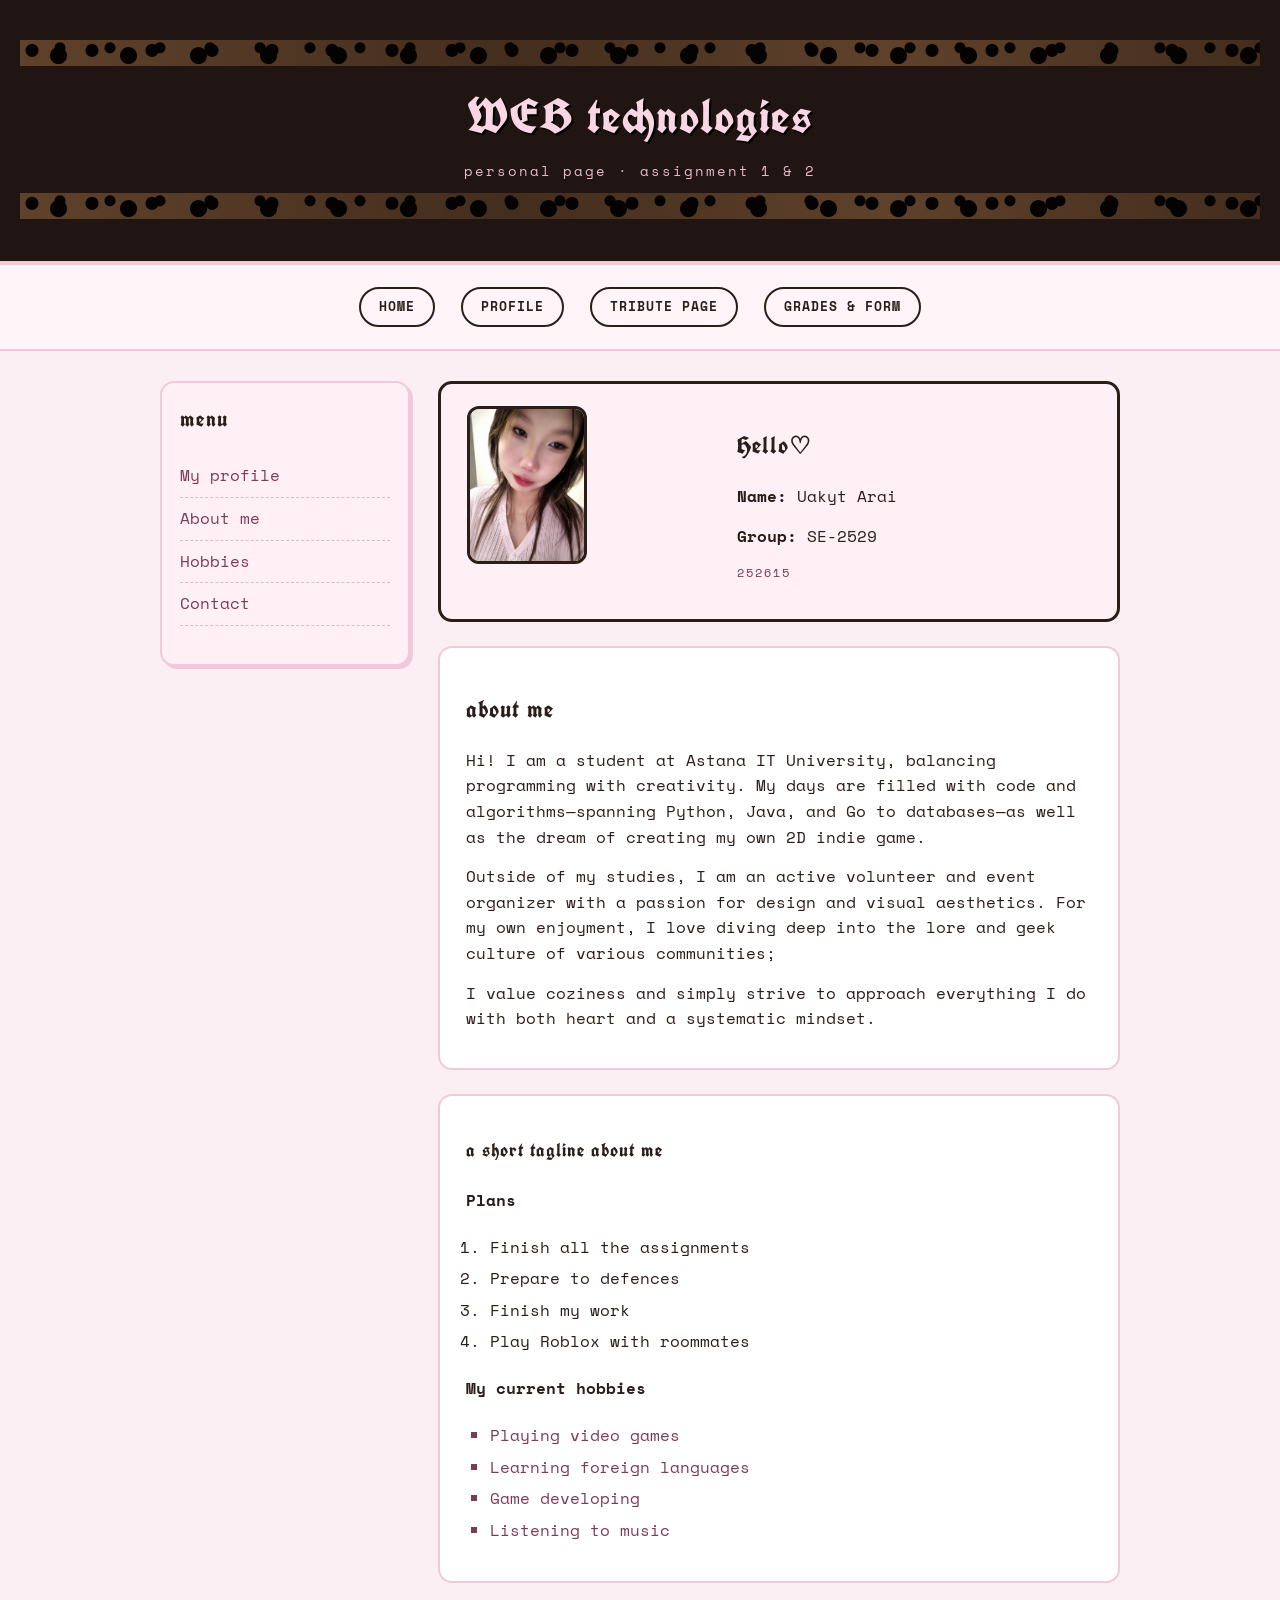
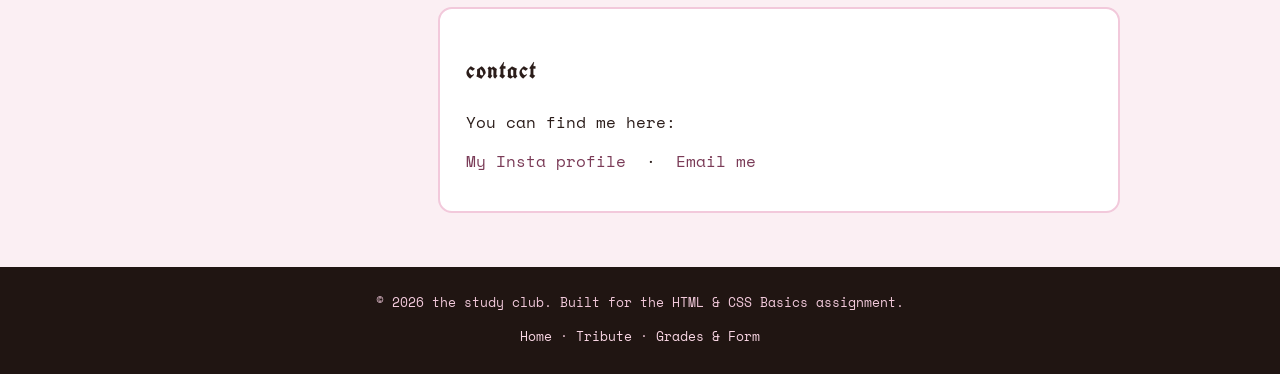
==== index.html @ cf42013d "commit" ====
<!DOCTYPE html>
<html lang="en">
<head>
  <meta charset="UTF-8">
  <meta name="viewport" content="width=device-width, initial-scale=1.0">
  <title>My Web Club — Home</title>
  <link rel="preconnect" href="https://fonts.googleapis.com">
  <link href="https://fonts.googleapis.com/css2?family=UnifrakturCook:wght@700&family=Space+Mono:wght@400;700&display=swap" rel="stylesheet">
  <link rel="stylesheet" href="styles.css">
</head>
<body>
  <header id="site-header">
    <div class="fur-strip"></div>
    <h1 id="site-title">WEB technologies</h1>
    <p class="tagline">personal page · assignment 1 & 2</p>
    <div class="fur-strip"></div>
  </header>

  <nav id="main-nav">
    <a href="index.html" class="nav-pill">HOME</a>
    <a href="#profile" class="nav-pill">PROFILE</a>
    <a href="exercise3/index.html" class="nav-pill">TRIBUTE PAGE</a>
    <a href="task4/index.html" class="nav-pill">GRADES &amp; FORM</a>
  </nav>

  <div id="page-wrap">
    <div id="sidebar">
      <h2>menu</h2>
      <ul class="side-list">
        <li><a href="#profile">My profile</a></li>
        <li><a href="#about">About me</a></li>
        <li><a href="#hobbies">Hobbies</a></li>
        <li><a href="#contact">Contact</a></li>
      </ul>
    </div>

    <div id="main-content">
      <section class="profile-card" id="profile">
        <img src="images/5287742681918414783 (1).jpg" alt="Mee!!" class="profile-photo">
        <div class="profile-info">
          <h2> Hello♡ </h2>
          <p><strong>Name:</strong> Uakyt Arai </p>
          <p><strong>Group:</strong> SE-2529 </p>
          <p class="my-id">252615</p>
        </div>
      </section>

      <section id="about">
        <h2>about me</h2>
        <p>
          Hi! I am a student at Astana IT University, balancing programming with creativity. 
          My days are filled with code and algorithms—spanning Python, Java, and Go to databases—as well 
          as the dream of creating my own 2D indie game. 
        </p>
        <p>
          Outside of my studies, I am an active volunteer and event organizer with a passion for design 
          and visual aesthetics. For my own enjoyment, I love diving deep into the lore and geek culture 
          of various communities; 
        </p>
        <p>
          I value coziness and simply strive to approach everything I do with both heart and a 
          systematic mindset.
        </p>
      </section>

      <section id="hobbies">
        <h3>a short tagline about me</h3>

        <h4>Plans</h4>
        <ol class="numbered-list">
          <li>Finish all the assignments</li>
          <li>Prepare to defences</li>
          <li>Finish my work</li>
          <li>Play Roblox with roommates</li>
        </ol>

        <h4>My current hobbies</h4>
        <ul class="bullet-list">
          <li>Playing video games</li>
          <li>Learning foreign languages</li>
          <li>Game developing</li>
          <li>Listening to music</li>
        </ul>
      </section>

      <section id="contact">
        <h2>contact</h2>
        <p>You can find me here:</p>
        <p>
          <a href="https://www.instagram.com/_aramoonn/" target="_blank" rel="">My Insta profile</a>
          &nbsp;·&nbsp;
          <a href="mailto:252615@astanait.edu.kz">Email me</a>
        </p>
      </section>

    </div>

    <div style="clear: both;"></div>
  </div>

  <!-- ===================== FOOTER (Task 2) ===================== -->
  <footer id="site-footer">
    <p>&copy; 2026 the study club. Built for the HTML &amp; CSS Basics assignment.</p>
    <nav class="footer-nav">
      <a href="index.html">Home</a> ·
      <a href="exercise1/index.html">Tribute</a> ·
      <a href="task4/index.html">Grades &amp; Form</a>
    </nav>
  </footer>

</body>
</html>
---- styles.css ----
* {
  box-sizing: border-box;
}

body {
  margin: 0;
  padding: 0;
  background-color: #fbeff3;
  font-family: 'Space Mono', monospace; 
  font-size: 16px;
  color: #2b1d1a;
  line-height: 1.6;
}

h1, h2, h3 {
  font-family: 'UnifrakturCook', cursive;
  letter-spacing: 1px;
  color: #2b1d1a;
}

p {
  margin: 0 0 14px 0;
}

a {
  color: #7a3b57;
  text-decoration: none;
}

a:hover {   
  color: #c26289;
  text-decoration: underline;
}

img {
  max-width: 100%;
  border-radius: 12px;
}

#site-header {
  background-color: #201512;
  text-align: center;
  padding: 40px 20px 30px 20px;
  border-bottom: 4px solid #f4c9d9;
}

.fur-strip {
  height: 26px;
  background-image:
    radial-gradient(circle at 20% 40%, #000 0 6px, transparent 7px),
    radial-gradient(circle at 55% 60%, #000 0 8px, transparent 9px),
    radial-gradient(circle at 80% 30%, #000 0 5px, transparent 6px),
    linear-gradient(90deg, #6b4a30, #4a3220 40%, #6b4a30 70%, #4a3220);
  background-size: 60px 26px, 70px 26px, 50px 26px, cover;
  background-repeat: repeat-x;
  opacity: 0.85;
  margin-bottom: 12px;
}

#site-title {
  font-size: 3rem;
  color: #f9d6e4;
  margin: 6px 0;
  text-shadow: 2px 2px 0 #000;
}

.tagline {
  color: #e6b9c9;
  font-size: 0.85rem;
  letter-spacing: 2px;
  margin: 0 0 10px 0;
}

#main-nav {
  background-color: #fff5f8;
  text-align: center;
  padding: 18px 10px;
  border-bottom: 2px solid #f2c9db;
}

.nav-pill {
  display: inline-block;
  margin: 4px 8px;
  padding: 8px 18px;
  border: 2px solid #2b1d1a;
  border-radius: 999px;
  font-size: 0.8rem;
  font-weight: 700;
  letter-spacing: 1px;
  color: #2b1d1a;
}

.nav-pill:hover {
  background-color: #2b1d1a;
  color: #f9d6e4;
  text-decoration: none;
}

#page-wrap {
  max-width: 1000px;
  margin: 0 auto;
  padding: 30px 20px;
}

#sidebar {
  float: left;
  width: 26%;
  background-color: #fff0f5;
  border: 2px solid #f2c9db;
  border-radius: 14px;
  padding: 18px;
  margin-right: 3%;
  box-shadow: 3px 3px 0 #f2c9db;
}

#sidebar h2 {
  font-size: 1.4rem;
  margin-top: 0;
}

.side-list {
  list-style: none;
  padding-left: 0;
  margin: 0 0 20px 0;
}

.side-list li {
  border-bottom: 1px dashed #e6b9c9;
  padding: 8px 0;
}

#main-content {
  float: right;
  width: 71%;
}

#main-content section {
  background-color: #ffffff;
  border: 2px solid #f2c9db;
  border-radius: 14px;
  padding: 22px 26px;
  margin-bottom: 24px;
}

.profile-card {
  display: table;
  width: 100%;
  background-color: #fff0f5 !important;
  border: 3px solid #2b1d1a !important;
}

.profile-photo {
  display: table-cell;
  width: 120px;
  border: 3px solid #2b1d1a;
  vertical-align: top;
}

.profile-info {
  display: table-cell;
  padding-left: 22px;
  vertical-align: middle;
}

.my-id {
  font-size: 0.75rem;
  letter-spacing: 2px;
  color: #7a3b57;
}

/* =========================================================
   LISTS (Task 1 — ordered / unordered, at least 4 items each)
========================================================= */
.numbered-list, .bullet-list {
  padding-left: 24px;
}

.numbered-list li, .bullet-list li {
  margin-bottom: 6px;
}

.numbered-list {
  list-style-type: decimal;
}

.bullet-list {
  list-style-type: square;
  color: #7a3b57;
}

/* =========================================================
   FOOTER
========================================================= */
#site-footer {
  clear: both;
  background-color: #201512;
  color: #f2c9db;
  text-align: center;
  padding: 26px 10px;
  font-size: 0.8rem;
}

.footer-nav a {
  color: #f9d6e4;
}

.footer-nav a:hover {
  color: #ffffff;
}

/* =========================================================
   RESPONSIVE
========================================================= */
@media (max-width: 700px) {
  #sidebar, #main-content {
    float: none;
    width: 100%;
    margin-right: 0;
    margin-bottom: 20px;
  }

  .profile-card, .profile-photo, .profile-info {
    display: block;
    width: 100%;
    padding-left: 0;
  }

  .profile-photo {
    margin-bottom: 14px;
  }
}
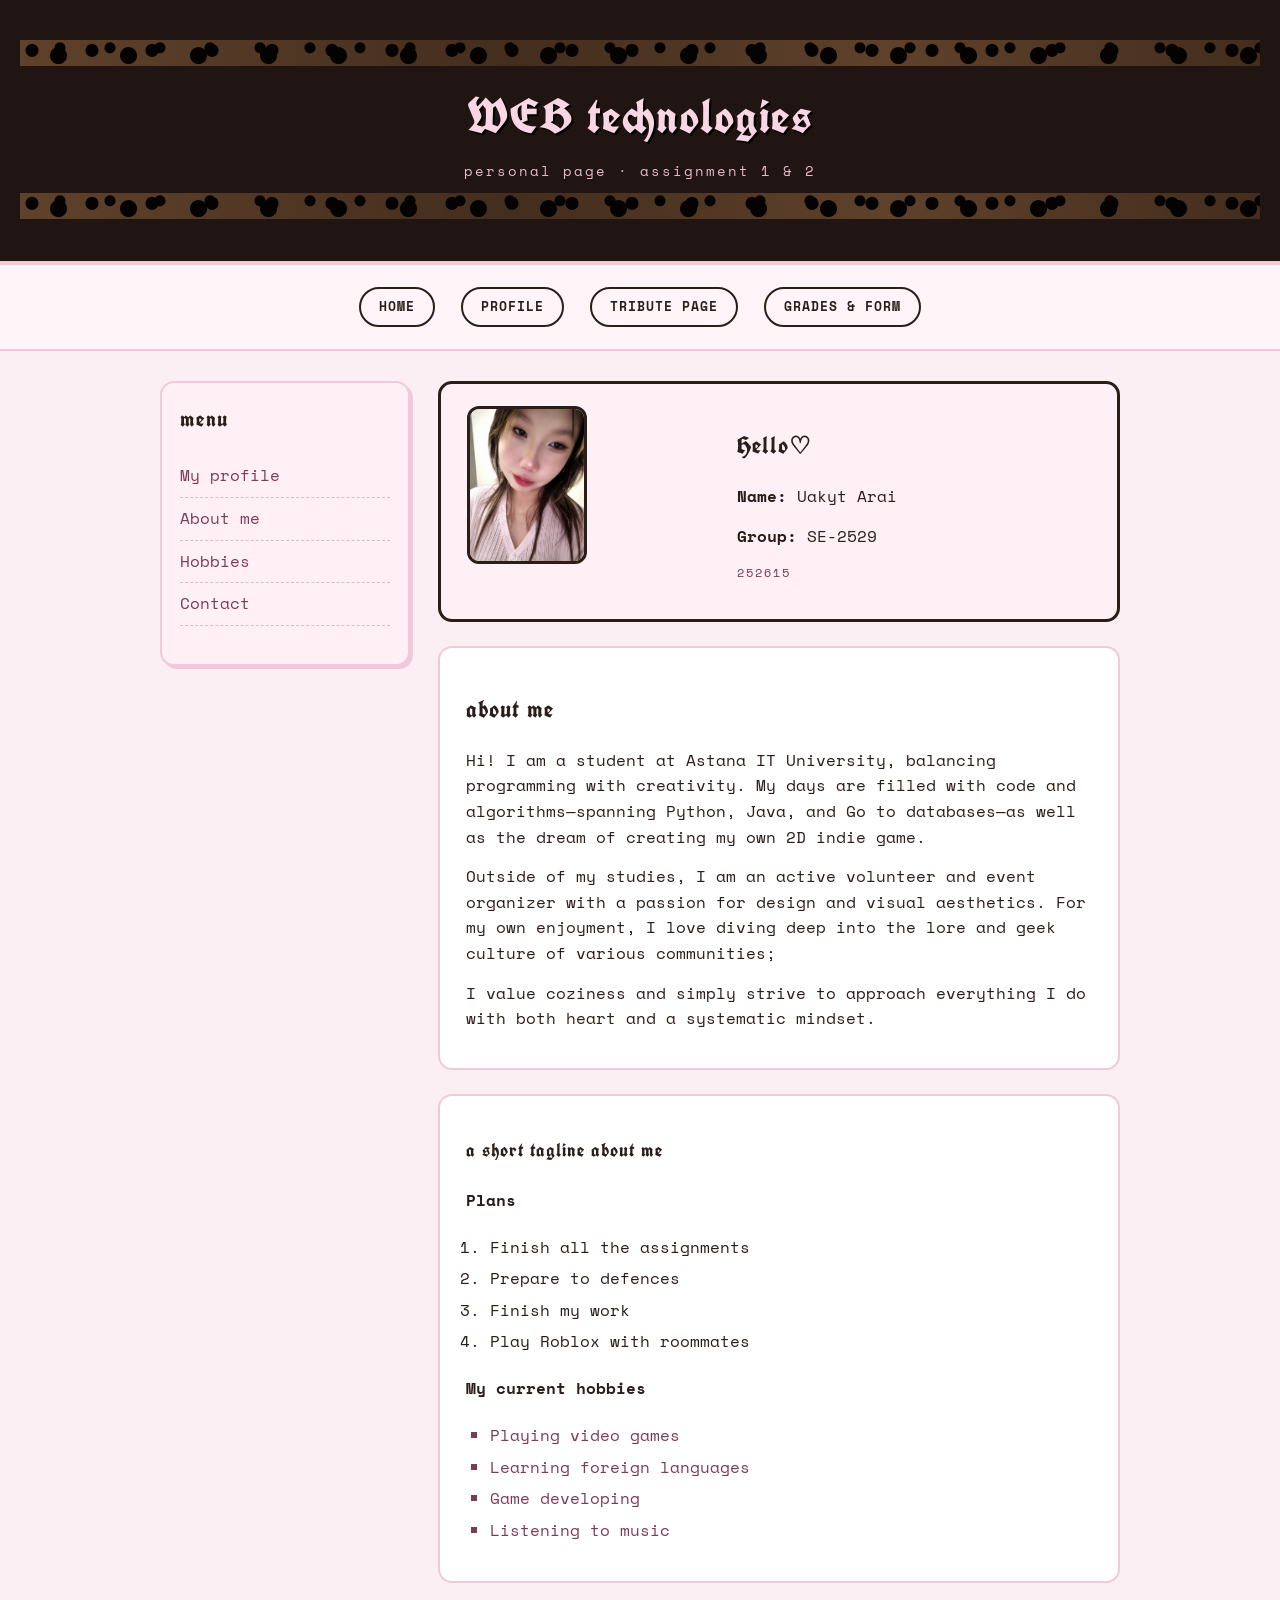
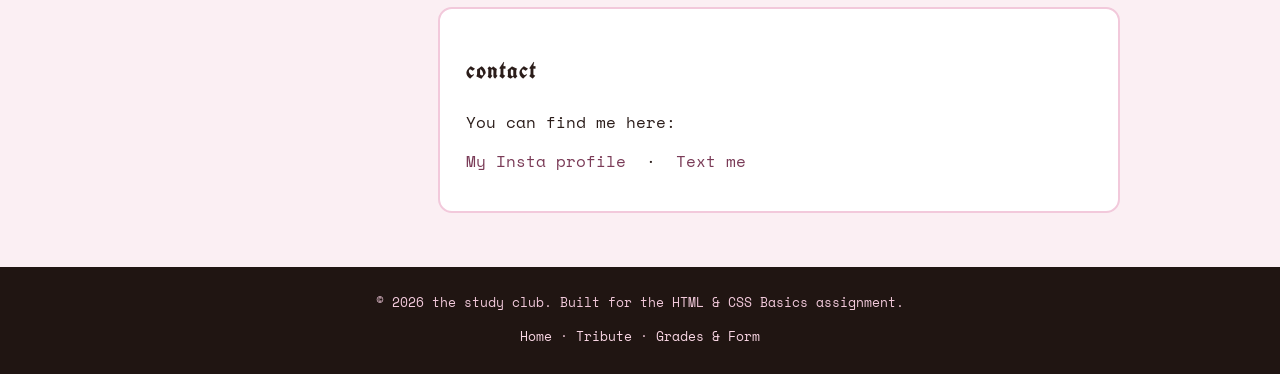
==== commit bdbde01b: "commit" ====
--- a/index.html
+++ b/index.html
@@ -89,7 +89,7 @@
         <p>
           <a href="https://www.instagram.com/_aramoonn/" target="_blank" rel="">My Insta profile</a>
           &nbsp;·&nbsp;
-          <a href="mailto:252615@astanait.edu.kz">Email me</a>
+          <a href="https://web.telegram.org/@cuchj0">Text me</a>
         </p>
       </section>
 
@@ -98,7 +98,6 @@
     <div style="clear: both;"></div>
   </div>
 
-  <!-- ===================== FOOTER (Task 2) ===================== -->
   <footer id="site-footer">
     <p>&copy; 2026 the study club. Built for the HTML &amp; CSS Basics assignment.</p>
     <nav class="footer-nav">
--- a/styles.css
+++ b/styles.css
@@ -168,9 +168,6 @@
   color: #7a3b57;
 }
 
-/* =========================================================
-   LISTS (Task 1 — ordered / unordered, at least 4 items each)
-========================================================= */
 .numbered-list, .bullet-list {
   padding-left: 24px;
 }
@@ -188,9 +185,6 @@
   color: #7a3b57;
 }
 
-/* =========================================================
-   FOOTER
-========================================================= */
 #site-footer {
   clear: both;
   background-color: #201512;
@@ -208,9 +202,6 @@
   color: #ffffff;
 }
 
-/* =========================================================
-   RESPONSIVE
-========================================================= */
 @media (max-width: 700px) {
   #sidebar, #main-content {
     float: none;
